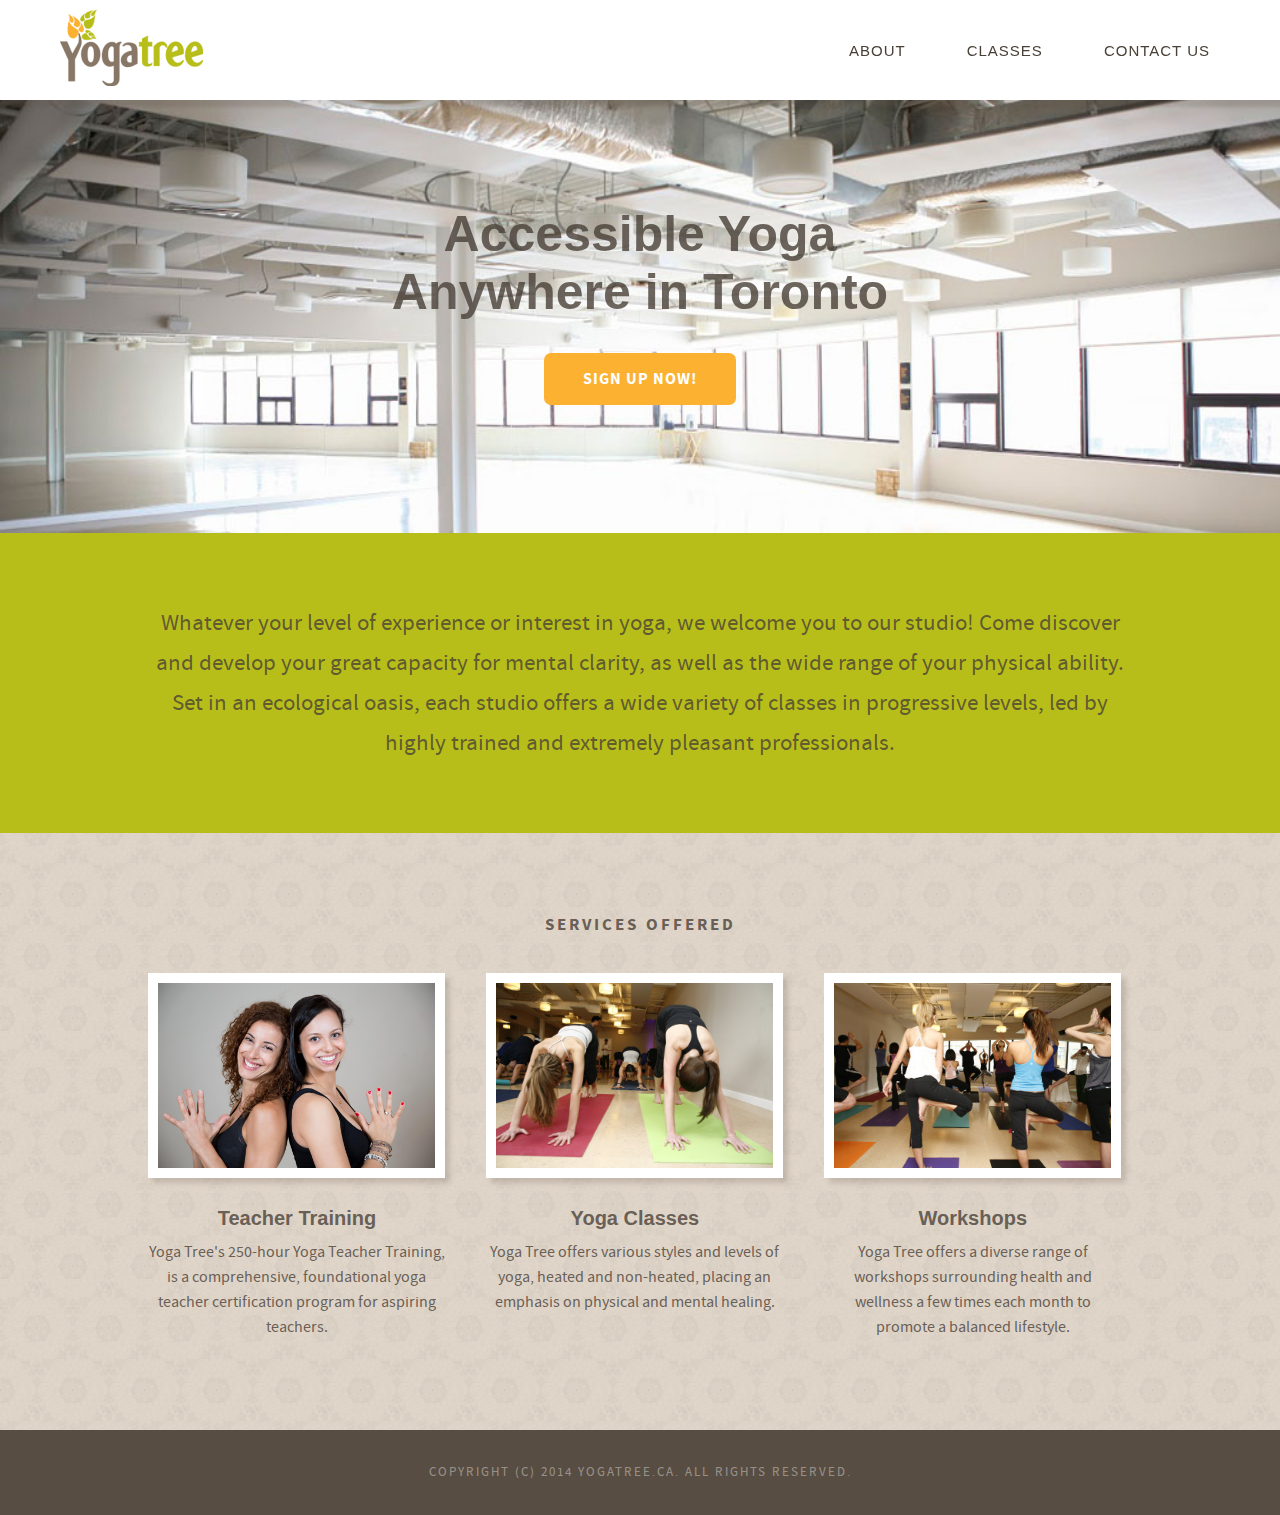
==== index.html @ dbc8718b "Initial Commit" ====
<!doctype html>
<html lang="en">
<head>
	<meta charset="UTF-8">
	<title>YogaTree</title>
	<link rel="stylesheet" type="text/css" href="stylesheet.css">
	<link rel="stylesheet" href="stylesheet.css" type="text/css" charset="utf-8" />
</head>
<body>
	<ul class="nav">
		<a href="index.html"><img src="images/logo.png" class="logo"></a>
		<li><a href="about.html">About</a></li>
		<li><a href="classes.html">Classes</a>
			<ul class="subnav">
				<li><a href="#">Levels</a></li>
				<li><a href="#">Styles</a></li>
				<li><a href="#">Fees</a></li>
				<li><a href="#">Schedule</a></li>
			</ul>
		</li>
		<li><a href="contact.html">Contact Us</a></li>
	</ul>
	<div class="header clearfix">
		<div class="callToAction">
			<h1>Accessible Yoga Anywhere in Toronto</h1>
			<a href="#" class="button orange">Sign Up Now!</a>
		</div>
	</div>
	<div class="content clearfix">
		<div class="intro clearfix">
			<p>
				Whatever your level of experience or interest in yoga, we welcome you to our studio! Come discover and develop your great capacity for mental clarity, as well as the wide range of your physical ability. Set in an ecological oasis, each studio offers a wide variety of classes in progressive levels, led by highly trained and extremely pleasant professionals.
			</p>
		</div>
		<div class="body indexBody clearfix">
			<h2>Services Offered</h2>
			<ul>
				<li>
					<img src="images/teacher_training.jpg">
					<h3>Teacher Training</h3>
					<p>Yoga Tree's 250-hour Yoga Teacher Training, is a comprehensive, foundational yoga teacher certification program for aspiring teachers.</p>
				</li>
				<li>
					<img src="images/class.jpg">
					<h3>Yoga Classes</h3>
					<p>Yoga Tree offers various styles and levels of yoga, heated and non-heated, placing an emphasis on physical and mental healing.</p>
				</li>
				<li>
					<img src="images/workshop.jpg">
					<h3>Workshops</h3>
					<p>Yoga Tree offers a diverse range of workshops surrounding health and wellness a few times each month to promote a balanced lifestyle.</p>
				</li>
			</ul>
		</div>
	</div>
	<div class="footer">
		<p>Copyright (c) 2014 yogatree.ca. All rights reserved.</p>
	</div>
</body>
</html>
---- stylesheet.css ----
/*Brown #887766*/
/*Green #b8be19*/
/*Orange #fcb131*/

/*#c9bcae*/
/*#eddccb*/
/*#554b40*/


/* Global Styles */

*, *:before, *:after {
  -moz-box-sizing: border-box; -webkit-box-sizing: border-box; box-sizing: border-box;
 }

/*! normalize.css v3.0.1 | MIT License | git.io/normalize */html{font-family:sans-serif;-ms-text-size-adjust:100%;-webkit-text-size-adjust:100%}body{margin:0}article,aside,details,figcaption,figure,footer,header,hgroup,main,nav,section,summary{display:block}audio,canvas,progress,video{display:inline-block;vertical-align:baseline}audio:not([controls]){display:none;height:0}[hidden],template{display:none}a{background:0 0}a:active,a:hover{outline:0}abbr[title]{border-bottom:1px dotted}b,strong{font-weight:700}dfn{font-style:italic}h1{font-size:2em;margin:.67em 0}mark{background:#ff0;color:#000}small{font-size:80%}sub,sup{font-size:75%;line-height:0;position:relative;vertical-align:baseline}sup{top:-.5em}sub{bottom:-.25em}img{border:0}svg:not(:root){overflow:hidden}figure{margin:1em 40px}hr{-moz-box-sizing:content-box;box-sizing:content-box;height:0}pre{overflow:auto}code,kbd,pre,samp{font-family:monospace,monospace;font-size:1em}button,input,optgroup,select,textarea{color:inherit;font:inherit;margin:0}button{overflow:visible}button,select{text-transform:none}button,html input[type=button],input[type=reset],input[type=submit]{-webkit-appearance:button;cursor:pointer}button[disabled],html input[disabled]{cursor:default}button::-moz-focus-inner,input::-moz-focus-inner{border:0;padding:0}input{line-height:normal}input[type=checkbox],input[type=radio]{box-sizing:border-box;padding:0}input[type=number]::-webkit-inner-spin-button,input[type=number]::-webkit-outer-spin-button{height:auto}input[type=search]{-webkit-appearance:textfield;-moz-box-sizing:content-box;-webkit-box-sizing:content-box;box-sizing:content-box}input[type=search]::-webkit-search-cancel-button,input[type=search]::-webkit-search-decoration{-webkit-appearance:none}fieldset{border:1px solid silver;margin:0 2px;padding:.35em .625em .75em}legend{border:0;padding:0}textarea{overflow:auto}optgroup{font-weight:700}table{border-collapse:collapse;border-spacing:0}td,th{padding:0}

.clearfix:after {
   content: " ";
   visibility: hidden;
   display: block;
   height: 0;
   clear: both;
}

@font-face {
    font-family: 'source_sans_pro';
    src: url('fonts/sourcesanspro-bold-webfont.eot');
    src: url('fonts/sourcesanspro-bold-webfont.eot?#iefix') format('embedded-opentype'),
         url('fonts/sourcesanspro-bold-webfont.woff') format('woff'),
         url('fonts/sourcesanspro-bold-webfont.ttf') format('truetype'),
         url('fonts/sourcesanspro-bold-webfont.svg#source_sans_probold') format('svg');
    font-weight: bold;
    font-style: bold;
}

@font-face {
    font-family: 'source_sans_pro';
    src: url('fonts/sourcesanspro-light-webfont.eot');
    src: url('fonts/sourcesanspro-light-webfont.eot?#iefix') format('embedded-opentype'),
         url('fonts/sourcesanspro-light-webfont.woff') format('woff'),
         url('fonts/sourcesanspro-light-webfont.ttf') format('truetype'),
         url('fonts/sourcesanspro-light-webfont.svg#source_sans_prolight') format('svg');
    font-weight: lighter;
    font-style: lighter;
}

@font-face {
    font-family: 'source_sans_pro';
    src: url('fonts/sourcesanspro-regular-webfont.eot');
    src: url('fonts/sourcesanspro-regular-webfont.eot?#iefix') format('embedded-opentype'),
         url('fonts/sourcesanspro-regular-webfont.woff') format('woff'),
         url('fonts/sourcesanspro-regular-webfont.ttf') format('truetype'),
         url('fonts/sourcesanspro-regular-webfont.svg#source_sans_proregular') format('svg');
    font-weight: normal;
    font-style: normal;
}

img {
	max-width: 100%;
}

body {
	margin: 0;
	padding: 0;
}

h1, h2, h3, p {
	text-align: center;
	margin: 0;
	color: rgba(73, 64, 55, 0.8);
	padding-left: 0;
}

h1 {
	/*padding: 17% 25%;*/
	font-size: 50px;
	top: 150px;
	text-align: center;
	width: 100%;
	color: rgba(73, 64, 55, 0.8);
}

h2 {
	font-family: 'source_sans_pro', Arial, sans-serif;
	font-weight: bold;
	text-transform: uppercase;
	font-size: 17px;
	letter-spacing: 3px;
	padding-bottom: 26px;
}

h3 {
	font-size: 20px;
	padding-bottom: 10px;
}

p {
	font-family: 'source_sans_pro', Arial, sans-serif;
	font-weight: lighter;
	margin: 0;
	line-height: 25px;
}

.button {
	display: block;
	border-radius: 7px;
	padding: 15px;
	border: none;
	font-family: 'source_sans_pro', Arial, sans-serif;
	font-weight: bold;
	text-transform: uppercase;
	letter-spacing: 1px;
	color: white;
	text-decoration: none;
	text-align: center;
}

.logo {
	position: absolute;
	left: 60px;
	right: 60px;
}



/* Navigation Styles */

.nav {
	height: 100px;
	padding: 0 40px;
	margin: 0;
	font-size: 0;
	text-align: right;
	box-shadow: 0 0 3px 7px rgba(88, 77, 66, 0.2);
	position: fixed;
	width: 100%;
	background: white;
	letter-spacing: 1px;
	display: relative;
}

.nav img {
	padding-top: 10px;
}

.nav li {
	display: inline-block;
}

.nav li a {
	text-decoration: none;
	text-transform: uppercase;
	text-align: center;
	display: inline-block;
	font-size: 15px;
	color: #494037;
	padding: 42px 30px;
}

.nav li a:hover {
	color: rgba(110, 96, 82, 0.6);
	/*font-weight: bold;*/
	/*text-decoration: underline;*/
	/*text-shadow: 1px 1px 0 grey; */
}

.nav li:hover ul {
	display: block;
}



/* Sub Navigation Styles */

.subnav {
	text-align: left;
	background: #fcb131;
	padding: 15px 25px;
	display: none;
	top: 100px;
/*
	top: 0;
	padding-top: 100px;
	z-index: 5;

*/
	position: absolute;
	list-style: none;
	box-shadow: 0 5px 10px 5px rgba(88, 77, 66, 0.2);
}

.subnav li {
	display: list-item;
}

.subnav li a {
	padding: 10px 20px;
	color: white;
	padding:0;
	margin: 5px;
	font-size: 14px;
}

.subnav li a:hover {
	color: rgba(255,255,255,0.6);
}



/* Content Styles */

/* Home Page */

.header {
	background-image: url("images/studio.jpg");
	background-size: cover;
	overflow: hidden;
}

.callToAction {
	margin: 16% 25% 10% 25%;
}

.callToAction h1 {
	margin-bottom: 5%;
}

.orange {
	background: #fcb131;
	width: 30%;
	margin: 0 auto;
}

.orange:hover {
	background: #ffc259;
}

.intro {
	background: #b8be19;
}

.intro p {
	text-align: center;
	padding: 70px 150px;
	font-size: 23px;
	line-height: 40px;
}

.body {
	background: #e7dccf;
	padding: 80px 10%;
	background: url("images/pineapplecut_@2X.png");
}

.indexBody h3 {
	padding: 10px;
}

.body ul {
	padding: 0;
	margin: 0;
}

.body ul li {
	float: left;
	width: 33%;
	list-style: none;
	padding: 1% 2%;
	/*background: orange;*/
}

.body img {
	border: 10px solid white;
	color: white;
	box-shadow: 5px 5px 5px 0px rgba(88, 77, 66, 0.2);
	margin-bottom: 15px;
}




/* About Page */

.aboutHeader {
	/*background: linear-gradient(rgba(88, 77, 66, 0.5), rgba(88, 77, 66, 0.5)), url("images/6.jpg");*/
	background-image: url("images/reception.jpg");
	background-size: cover;
	background-repeat: no-repeat;
}

.aboutBody {
	width: 100%;
	display: inline-block;
}

.aboutBody img {
	float: right;
	width: 35%;
	margin: 5px;
}

.aboutBody p {
	float: left;
	width: 58%;
	text-align: left;
	padding-bottom: 17px;
}

.aboutBody h3 {
	font-size: 30px;
	text-align: left;
	padding-bottom: 23px;
	display: inline-block;
}

.hide {
	visibility: hidden;
}



/* Contact page */

iframe {
	display: block;
	margin-top: 100px;
	width: 100%;
	float: left;
}

.contactHeader {
	background: none;
}

.contactBody h3 {
	padding-bottom: 20px;
}

.contactBody .hours li {
	padding: 5% 3%;
	display: inline-block;
	float: left;
	width: 29%;
	margin: 5% 2%;
	background: #b8be19;
}

span {
	font-weight: bold;
}

.input, textarea, .green {
	outline: none;
}

/*Not sure how to change the default placeholder font color*/
/*placeholder {
	color: rgba(73, 64, 55, 0.6);
}*/


.input {
	border-radius: 7px;
	background: rgba(255,255,255,0.5);
	border: none;
	padding: 15px;
	color: rgba(73, 64, 55, 0.6);
}

.input:focus {
	background: white;
}

.form {
/*	background: red;*/
	width: 62%;
	display: inline-block;
	float: left;
	margin: 5% 2%;
	clear: both;
}

.form input {
	float: left;
	width: 49%;
}

input.name {
	margin-right: 2%;
}

input.green {
	background: #b8be19;
	width: 20%;
	margin-left: 40%;
}

input.green:hover {
	background: rgba(184,190,25,0.7);
}

textarea {
	width: 100%;
	margin: 2% 0;
	resize: none;
}



/* Footer Styles */

.footer {
	font-size: 13px;
	letter-spacing: 2px;
	background: #584d42;
	padding: 30px;
}

.footer p {
	text-align: center;
	text-transform: uppercase;
	color: rgba(255,255,255,0.4);
	
}
---- stylesheet.css ----
/*Brown #887766*/
/*Green #b8be19*/
/*Orange #fcb131*/

/*#c9bcae*/
/*#eddccb*/
/*#554b40*/


/* Global Styles */

*, *:before, *:after {
  -moz-box-sizing: border-box; -webkit-box-sizing: border-box; box-sizing: border-box;
 }

/*! normalize.css v3.0.1 | MIT License | git.io/normalize */html{font-family:sans-serif;-ms-text-size-adjust:100%;-webkit-text-size-adjust:100%}body{margin:0}article,aside,details,figcaption,figure,footer,header,hgroup,main,nav,section,summary{display:block}audio,canvas,progress,video{display:inline-block;vertical-align:baseline}audio:not([controls]){display:none;height:0}[hidden],template{display:none}a{background:0 0}a:active,a:hover{outline:0}abbr[title]{border-bottom:1px dotted}b,strong{font-weight:700}dfn{font-style:italic}h1{font-size:2em;margin:.67em 0}mark{background:#ff0;color:#000}small{font-size:80%}sub,sup{font-size:75%;line-height:0;position:relative;vertical-align:baseline}sup{top:-.5em}sub{bottom:-.25em}img{border:0}svg:not(:root){overflow:hidden}figure{margin:1em 40px}hr{-moz-box-sizing:content-box;box-sizing:content-box;height:0}pre{overflow:auto}code,kbd,pre,samp{font-family:monospace,monospace;font-size:1em}button,input,optgroup,select,textarea{color:inherit;font:inherit;margin:0}button{overflow:visible}button,select{text-transform:none}button,html input[type=button],input[type=reset],input[type=submit]{-webkit-appearance:button;cursor:pointer}button[disabled],html input[disabled]{cursor:default}button::-moz-focus-inner,input::-moz-focus-inner{border:0;padding:0}input{line-height:normal}input[type=checkbox],input[type=radio]{box-sizing:border-box;padding:0}input[type=number]::-webkit-inner-spin-button,input[type=number]::-webkit-outer-spin-button{height:auto}input[type=search]{-webkit-appearance:textfield;-moz-box-sizing:content-box;-webkit-box-sizing:content-box;box-sizing:content-box}input[type=search]::-webkit-search-cancel-button,input[type=search]::-webkit-search-decoration{-webkit-appearance:none}fieldset{border:1px solid silver;margin:0 2px;padding:.35em .625em .75em}legend{border:0;padding:0}textarea{overflow:auto}optgroup{font-weight:700}table{border-collapse:collapse;border-spacing:0}td,th{padding:0}

.clearfix:after {
   content: " ";
   visibility: hidden;
   display: block;
   height: 0;
   clear: both;
}

@font-face {
    font-family: 'source_sans_pro';
    src: url('fonts/sourcesanspro-bold-webfont.eot');
    src: url('fonts/sourcesanspro-bold-webfont.eot?#iefix') format('embedded-opentype'),
         url('fonts/sourcesanspro-bold-webfont.woff') format('woff'),
         url('fonts/sourcesanspro-bold-webfont.ttf') format('truetype'),
         url('fonts/sourcesanspro-bold-webfont.svg#source_sans_probold') format('svg');
    font-weight: bold;
    font-style: bold;
}

@font-face {
    font-family: 'source_sans_pro';
    src: url('fonts/sourcesanspro-light-webfont.eot');
    src: url('fonts/sourcesanspro-light-webfont.eot?#iefix') format('embedded-opentype'),
         url('fonts/sourcesanspro-light-webfont.woff') format('woff'),
         url('fonts/sourcesanspro-light-webfont.ttf') format('truetype'),
         url('fonts/sourcesanspro-light-webfont.svg#source_sans_prolight') format('svg');
    font-weight: lighter;
    font-style: lighter;
}

@font-face {
    font-family: 'source_sans_pro';
    src: url('fonts/sourcesanspro-regular-webfont.eot');
    src: url('fonts/sourcesanspro-regular-webfont.eot?#iefix') format('embedded-opentype'),
         url('fonts/sourcesanspro-regular-webfont.woff') format('woff'),
         url('fonts/sourcesanspro-regular-webfont.ttf') format('truetype'),
         url('fonts/sourcesanspro-regular-webfont.svg#source_sans_proregular') format('svg');
    font-weight: normal;
    font-style: normal;
}

img {
	max-width: 100%;
}

body {
	margin: 0;
	padding: 0;
}

h1, h2, h3, p {
	text-align: center;
	margin: 0;
	color: rgba(73, 64, 55, 0.8);
	padding-left: 0;
}

h1 {
	/*padding: 17% 25%;*/
	font-size: 50px;
	top: 150px;
	text-align: center;
	width: 100%;
	color: rgba(73, 64, 55, 0.8);
}

h2 {
	font-family: 'source_sans_pro', Arial, sans-serif;
	font-weight: bold;
	text-transform: uppercase;
	font-size: 17px;
	letter-spacing: 3px;
	padding-bottom: 26px;
}

h3 {
	font-size: 20px;
	padding-bottom: 10px;
}

p {
	font-family: 'source_sans_pro', Arial, sans-serif;
	font-weight: lighter;
	margin: 0;
	line-height: 25px;
}

.button {
	display: block;
	border-radius: 7px;
	padding: 15px;
	border: none;
	font-family: 'source_sans_pro', Arial, sans-serif;
	font-weight: bold;
	text-transform: uppercase;
	letter-spacing: 1px;
	color: white;
	text-decoration: none;
	text-align: center;
}

.logo {
	position: absolute;
	left: 60px;
	right: 60px;
}



/* Navigation Styles */

.nav {
	height: 100px;
	padding: 0 40px;
	margin: 0;
	font-size: 0;
	text-align: right;
	box-shadow: 0 0 3px 7px rgba(88, 77, 66, 0.2);
	position: fixed;
	width: 100%;
	background: white;
	letter-spacing: 1px;
	display: relative;
}

.nav img {
	padding-top: 10px;
}

.nav li {
	display: inline-block;
}

.nav li a {
	text-decoration: none;
	text-transform: uppercase;
	text-align: center;
	display: inline-block;
	font-size: 15px;
	color: #494037;
	padding: 42px 30px;
}

.nav li a:hover {
	color: rgba(110, 96, 82, 0.6);
	/*font-weight: bold;*/
	/*text-decoration: underline;*/
	/*text-shadow: 1px 1px 0 grey; */
}

.nav li:hover ul {
	display: block;
}



/* Sub Navigation Styles */

.subnav {
	text-align: left;
	background: #fcb131;
	padding: 15px 25px;
	display: none;
	top: 100px;
/*
	top: 0;
	padding-top: 100px;
	z-index: 5;

*/
	position: absolute;
	list-style: none;
	box-shadow: 0 5px 10px 5px rgba(88, 77, 66, 0.2);
}

.subnav li {
	display: list-item;
}

.subnav li a {
	padding: 10px 20px;
	color: white;
	padding:0;
	margin: 5px;
	font-size: 14px;
}

.subnav li a:hover {
	color: rgba(255,255,255,0.6);
}



/* Content Styles */

/* Home Page */

.header {
	background-image: url("images/studio.jpg");
	background-size: cover;
	overflow: hidden;
}

.callToAction {
	margin: 16% 25% 10% 25%;
}

.callToAction h1 {
	margin-bottom: 5%;
}

.orange {
	background: #fcb131;
	width: 30%;
	margin: 0 auto;
}

.orange:hover {
	background: #ffc259;
}

.intro {
	background: #b8be19;
}

.intro p {
	text-align: center;
	padding: 70px 150px;
	font-size: 23px;
	line-height: 40px;
}

.body {
	background: #e7dccf;
	padding: 80px 10%;
	background: url("images/pineapplecut_@2X.png");
}

.indexBody h3 {
	padding: 10px;
}

.body ul {
	padding: 0;
	margin: 0;
}

.body ul li {
	float: left;
	width: 33%;
	list-style: none;
	padding: 1% 2%;
	/*background: orange;*/
}

.body img {
	border: 10px solid white;
	color: white;
	box-shadow: 5px 5px 5px 0px rgba(88, 77, 66, 0.2);
	margin-bottom: 15px;
}




/* About Page */

.aboutHeader {
	/*background: linear-gradient(rgba(88, 77, 66, 0.5), rgba(88, 77, 66, 0.5)), url("images/6.jpg");*/
	background-image: url("images/reception.jpg");
	background-size: cover;
	background-repeat: no-repeat;
}

.aboutBody {
	width: 100%;
	display: inline-block;
}

.aboutBody img {
	float: right;
	width: 35%;
	margin: 5px;
}

.aboutBody p {
	float: left;
	width: 58%;
	text-align: left;
	padding-bottom: 17px;
}

.aboutBody h3 {
	font-size: 30px;
	text-align: left;
	padding-bottom: 23px;
	display: inline-block;
}

.hide {
	visibility: hidden;
}



/* Contact page */

iframe {
	display: block;
	margin-top: 100px;
	width: 100%;
	float: left;
}

.contactHeader {
	background: none;
}

.contactBody h3 {
	padding-bottom: 20px;
}

.contactBody .hours li {
	padding: 5% 3%;
	display: inline-block;
	float: left;
	width: 29%;
	margin: 5% 2%;
	background: #b8be19;
}

span {
	font-weight: bold;
}

.input, textarea, .green {
	outline: none;
}

/*Not sure how to change the default placeholder font color*/
/*placeholder {
	color: rgba(73, 64, 55, 0.6);
}*/


.input {
	border-radius: 7px;
	background: rgba(255,255,255,0.5);
	border: none;
	padding: 15px;
	color: rgba(73, 64, 55, 0.6);
}

.input:focus {
	background: white;
}

.form {
/*	background: red;*/
	width: 62%;
	display: inline-block;
	float: left;
	margin: 5% 2%;
	clear: both;
}

.form input {
	float: left;
	width: 49%;
}

input.name {
	margin-right: 2%;
}

input.green {
	background: #b8be19;
	width: 20%;
	margin-left: 40%;
}

input.green:hover {
	background: rgba(184,190,25,0.7);
}

textarea {
	width: 100%;
	margin: 2% 0;
	resize: none;
}



/* Footer Styles */

.footer {
	font-size: 13px;
	letter-spacing: 2px;
	background: #584d42;
	padding: 30px;
}

.footer p {
	text-align: center;
	text-transform: uppercase;
	color: rgba(255,255,255,0.4);
	
}
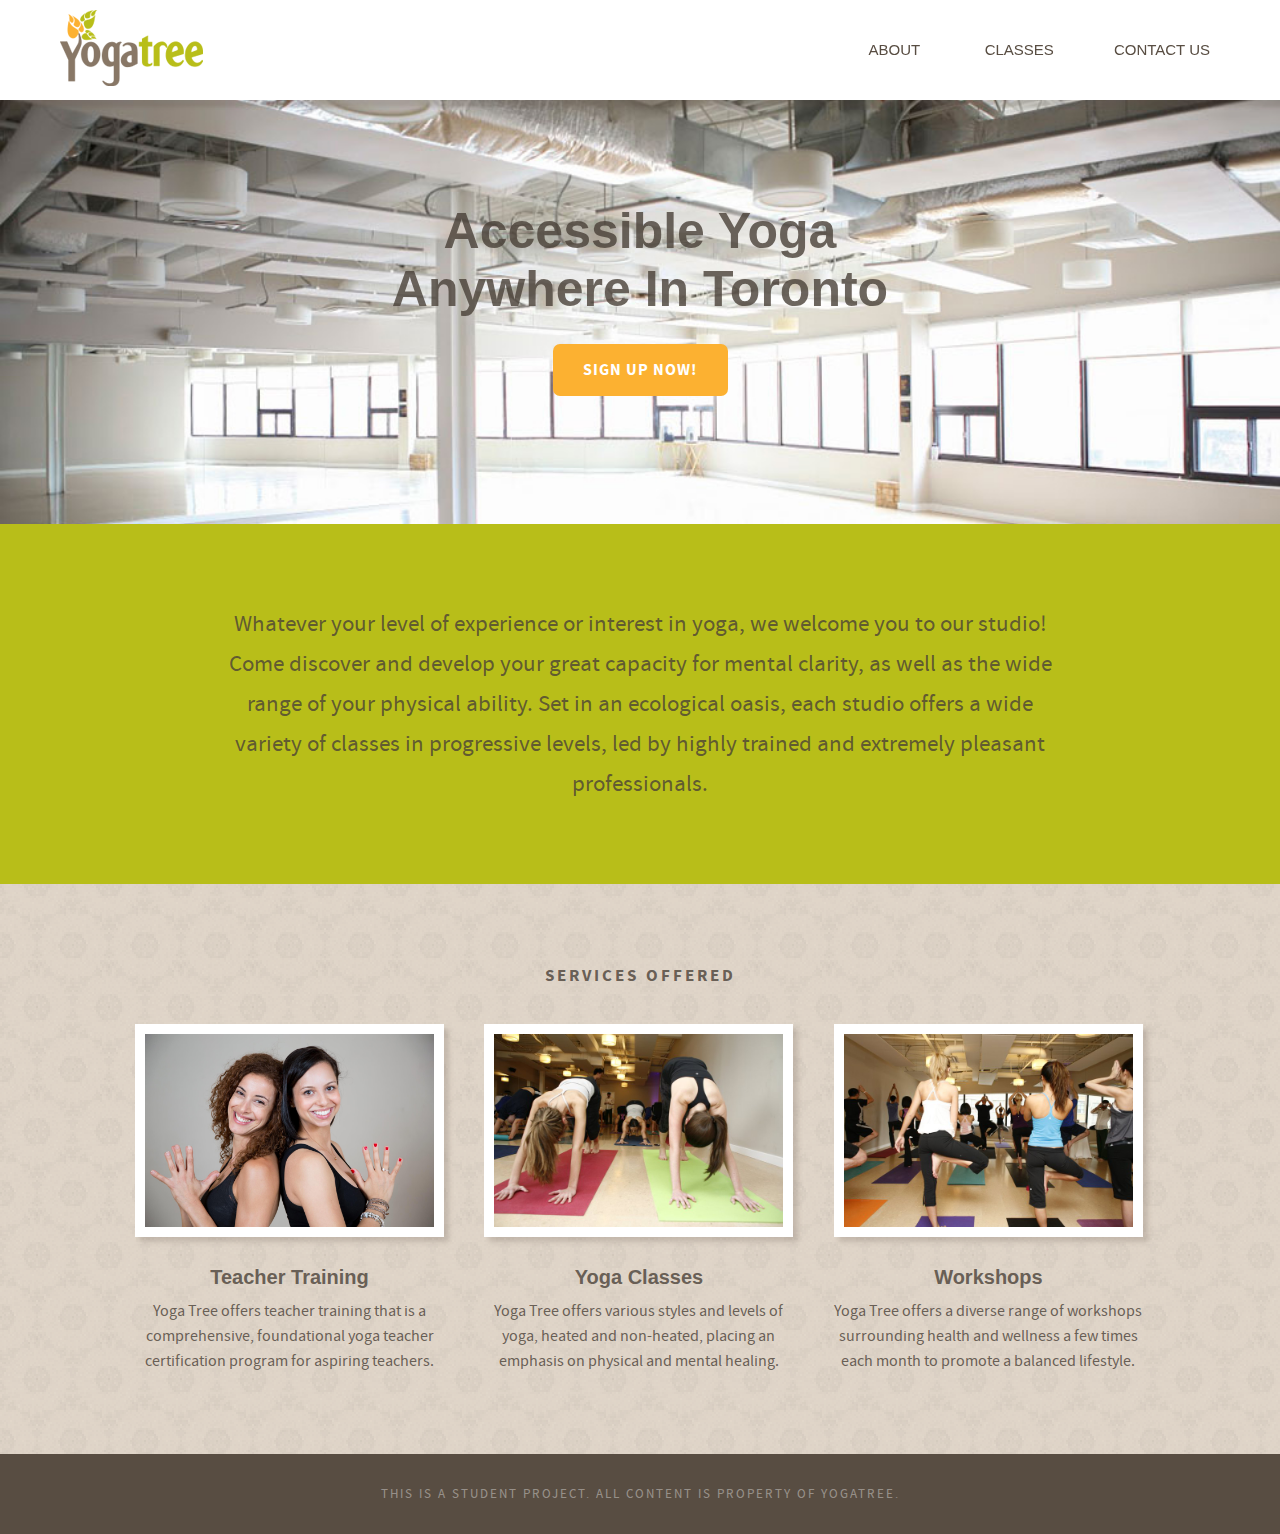
==== commit 9484fb48: "updated files" ====
--- a/index.html
+++ b/index.html
@@ -2,43 +2,62 @@
 <html lang="en">
 <head>
 	<meta charset="UTF-8">
+	<meta name="viewport" content="width=device-width, initial-scale=1">
 	<title>YogaTree</title>
 	<link rel="stylesheet" type="text/css" href="stylesheet.css">
 	<link rel="stylesheet" href="stylesheet.css" type="text/css" charset="utf-8" />
 </head>
 <body>
-	<ul class="nav">
-		<a href="index.html"><img src="images/logo.png" class="logo"></a>
-		<li><a href="about.html">About</a></li>
-		<li><a href="classes.html">Classes</a>
-			<ul class="subnav">
-				<li><a href="#">Levels</a></li>
-				<li><a href="#">Styles</a></li>
-				<li><a href="#">Fees</a></li>
-				<li><a href="#">Schedule</a></li>
-			</ul>
-		</li>
-		<li><a href="contact.html">Contact Us</a></li>
-	</ul>
+<!-- NAV -------------------------------------------->
+	<div class="navMobile">
+		<h1><a href="index.html"><img class="logo" src="images/logo.png"></a></h1>
+
+		<span class="hamburger">☰</span>
+		<ul class="navList">
+			<li><a href="about.html">About</a></li>
+			<li><a href="#">Classes</a>
+			<li><a href="contact.html">Contact Us</a></li>
+		</ul>
+	</div>
+
+	<div class="nav">
+		<h1><a href="index.html"><img src="images/logo.png" class="logo"></a></h1>
+		<ul>
+			<li><a href="about.html">About</a></li>
+			<li id="dropDown"><a href="#">Classes</a>
+				<ul class="subnav">
+					<li><a href="#">Levels</a></li>
+					<li><a href="#">Styles</a></li>
+					<li><a href="#">Fees</a></li>
+					<li><a href="#">Schedule</a></li>
+				</ul>
+			<li><a href="contact.html">Contact Us</a></li>
+		</ul>
+	</div>
+<!-- HEADER -------------------------------------------->
 	<div class="header clearfix">
 		<div class="callToAction">
-			<h1>Accessible Yoga Anywhere in Toronto</h1>
+			<h2>Accessible Yoga Anywhere in Toronto</h2>
 			<a href="#" class="button orange">Sign Up Now!</a>
 		</div>
 	</div>
-	<div class="content clearfix">
-		<div class="intro clearfix">
+<!-- INTRO -------------------------------------------->
+	<div class="intro clearfix">
+		<div class="content clearfix">
 			<p>
 				Whatever your level of experience or interest in yoga, we welcome you to our studio! Come discover and develop your great capacity for mental clarity, as well as the wide range of your physical ability. Set in an ecological oasis, each studio offers a wide variety of classes in progressive levels, led by highly trained and extremely pleasant professionals.
 			</p>
 		</div>
-		<div class="body indexBody clearfix">
+	</div>
+<!-- BODY -------------------------------------------->
+	<div class="body clearfix">
+		<div class="content clearfix">
 			<h2>Services Offered</h2>
 			<ul>
 				<li>
 					<img src="images/teacher_training.jpg">
 					<h3>Teacher Training</h3>
-					<p>Yoga Tree's 250-hour Yoga Teacher Training, is a comprehensive, foundational yoga teacher certification program for aspiring teachers.</p>
+					<p>Yoga Tree offers teacher training that is a comprehensive, foundational yoga teacher certification program for aspiring teachers.</p>
 				</li>
 				<li>
 					<img src="images/class.jpg">
@@ -53,8 +72,23 @@
 			</ul>
 		</div>
 	</div>
+<!-- FOOTER -------------------------------------------->
 	<div class="footer">
-		<p>Copyright (c) 2014 yogatree.ca. All rights reserved.</p>
+		<p>This is a student project. All content is property of YogaTree.</p>
 	</div>
+	<script src="http://code.jquery.com/jquery-1.11.0.min.js"></script>
+	<script>
+		$(function(){
+			$(".nav").find("li#dropDown").hover(function(){
+				$(".subnav").slideDown(300);
+			});
+			$(".nav").find("li#dropDown").mouseleave(function(){
+				$(".subnav").slideUp(300);
+			});
+			$(".hamburger").on("click", function(){
+				$(".navList").slideToggle(300);
+			});
+		});
+	</script>
 </body>
 </html>--- a/stylesheet.css
+++ b/stylesheet.css
@@ -1,426 +1,719 @@
-/*Brown #887766*/
-/*Green #b8be19*/
-/*Orange #fcb131*/
-
-/*#c9bcae*/
-/*#eddccb*/
-/*#554b40*/
-
-
 /* Global Styles */
-
 *, *:before, *:after {
-  -moz-box-sizing: border-box; -webkit-box-sizing: border-box; box-sizing: border-box;
- }
-
-/*! normalize.css v3.0.1 | MIT License | git.io/normalize */html{font-family:sans-serif;-ms-text-size-adjust:100%;-webkit-text-size-adjust:100%}body{margin:0}article,aside,details,figcaption,figure,footer,header,hgroup,main,nav,section,summary{display:block}audio,canvas,progress,video{display:inline-block;vertical-align:baseline}audio:not([controls]){display:none;height:0}[hidden],template{display:none}a{background:0 0}a:active,a:hover{outline:0}abbr[title]{border-bottom:1px dotted}b,strong{font-weight:700}dfn{font-style:italic}h1{font-size:2em;margin:.67em 0}mark{background:#ff0;color:#000}small{font-size:80%}sub,sup{font-size:75%;line-height:0;position:relative;vertical-align:baseline}sup{top:-.5em}sub{bottom:-.25em}img{border:0}svg:not(:root){overflow:hidden}figure{margin:1em 40px}hr{-moz-box-sizing:content-box;box-sizing:content-box;height:0}pre{overflow:auto}code,kbd,pre,samp{font-family:monospace,monospace;font-size:1em}button,input,optgroup,select,textarea{color:inherit;font:inherit;margin:0}button{overflow:visible}button,select{text-transform:none}button,html input[type=button],input[type=reset],input[type=submit]{-webkit-appearance:button;cursor:pointer}button[disabled],html input[disabled]{cursor:default}button::-moz-focus-inner,input::-moz-focus-inner{border:0;padding:0}input{line-height:normal}input[type=checkbox],input[type=radio]{box-sizing:border-box;padding:0}input[type=number]::-webkit-inner-spin-button,input[type=number]::-webkit-outer-spin-button{height:auto}input[type=search]{-webkit-appearance:textfield;-moz-box-sizing:content-box;-webkit-box-sizing:content-box;box-sizing:content-box}input[type=search]::-webkit-search-cancel-button,input[type=search]::-webkit-search-decoration{-webkit-appearance:none}fieldset{border:1px solid silver;margin:0 2px;padding:.35em .625em .75em}legend{border:0;padding:0}textarea{overflow:auto}optgroup{font-weight:700}table{border-collapse:collapse;border-spacing:0}td,th{padding:0}
+  -moz-box-sizing: border-box;
+  -webkit-box-sizing: border-box;
+  box-sizing: border-box;
+}
+
+/*! normalize.css v3.0.1 | MIT License | git.io/normalize */
+html {
+  font-family: sans-serif;
+  -ms-text-size-adjust: 100%;
+  -webkit-text-size-adjust: 100%;
+}
+
+body {
+  margin: 0;
+}
+
+article, aside, details, figcaption, figure, footer, header, hgroup, main, nav, section, summary {
+  display: block;
+}
+
+audio, canvas, progress, video {
+  display: inline-block;
+  vertical-align: baseline;
+}
+
+audio:not([controls]) {
+  display: none;
+  height: 0;
+}
+
+[hidden], template {
+  display: none;
+}
+
+a {
+  background: 0 0;
+}
+
+a:active, a:hover {
+  outline: 0;
+}
+
+abbr[title] {
+  border-bottom: 1px dotted;
+}
+
+b, strong {
+  font-weight: 700;
+}
+
+dfn {
+  font-style: italic;
+}
+
+h1 {
+  font-size: 2em;
+  margin: .67em 0;
+}
+
+mark {
+  background: #ff0;
+  color: #000;
+}
+
+small {
+  font-size: 80%;
+}
+
+sub, sup {
+  font-size: 75%;
+  line-height: 0;
+  position: relative;
+  vertical-align: baseline;
+}
+
+sup {
+  top: -.5em;
+}
+
+sub {
+  bottom: -.25em;
+}
+
+img {
+  border: 0;
+}
+
+svg:not(:root) {
+  overflow: hidden;
+}
+
+figure {
+  margin: 1em 40px;
+}
+
+hr {
+  -moz-box-sizing: content-box;
+  box-sizing: content-box;
+  height: 0;
+}
+
+pre {
+  overflow: auto;
+}
+
+code, kbd, pre, samp {
+  font-family: monospace,monospace;
+  font-size: 1em;
+}
+
+button, input, optgroup, select, textarea {
+  color: inherit;
+  font: inherit;
+  margin: 0;
+}
+
+button {
+  overflow: visible;
+}
+
+button, select {
+  text-transform: none;
+}
+
+button, html input[type=button], input[type=reset], input[type=submit] {
+  -webkit-appearance: button;
+  cursor: pointer;
+}
+
+button[disabled], html input[disabled] {
+  cursor: default;
+}
+
+button::-moz-focus-inner, input::-moz-focus-inner {
+  border: 0;
+  padding: 0;
+}
+
+input {
+  line-height: normal;
+}
+
+input[type=checkbox], input[type=radio] {
+  box-sizing: border-box;
+  padding: 0;
+}
+
+input[type=number]::-webkit-inner-spin-button, input[type=number]::-webkit-outer-spin-button {
+  height: auto;
+}
+
+input[type=search] {
+  -webkit-appearance: textfield;
+  -moz-box-sizing: content-box;
+  -webkit-box-sizing: content-box;
+  box-sizing: content-box;
+}
+
+input[type=search]::-webkit-search-cancel-button, input[type=search]::-webkit-search-decoration {
+  -webkit-appearance: none;
+}
+
+fieldset {
+  border: 1px solid silver;
+  margin: 0 2px;
+  padding: .35em .625em .75em;
+}
+
+legend {
+  border: 0;
+  padding: 0;
+}
+
+textarea {
+  overflow: auto;
+}
+
+optgroup {
+  font-weight: 700;
+}
+
+table {
+  border-collapse: collapse;
+  border-spacing: 0;
+}
+
+td, th {
+  padding: 0;
+}
 
 .clearfix:after {
-   content: " ";
-   visibility: hidden;
-   display: block;
-   height: 0;
-   clear: both;
+  content: " ";
+  visibility: hidden;
+  display: block;
+  height: 0;
+  clear: both;
 }
 
 @font-face {
-    font-family: 'source_sans_pro';
-    src: url('fonts/sourcesanspro-bold-webfont.eot');
-    src: url('fonts/sourcesanspro-bold-webfont.eot?#iefix') format('embedded-opentype'),
-         url('fonts/sourcesanspro-bold-webfont.woff') format('woff'),
-         url('fonts/sourcesanspro-bold-webfont.ttf') format('truetype'),
-         url('fonts/sourcesanspro-bold-webfont.svg#source_sans_probold') format('svg');
-    font-weight: bold;
-    font-style: bold;
+  font-family: 'source_sans_pro';
+  src: url("fonts/sourcesanspro-bold-webfont.eot");
+  src: url("fonts/sourcesanspro-bold-webfont.eot?#iefix") format("embedded-opentype"), url("fonts/sourcesanspro-bold-webfont.woff") format("woff"), url("fonts/sourcesanspro-bold-webfont.ttf") format("truetype"), url("fonts/sourcesanspro-bold-webfont.svg#source_sans_probold") format("svg");
+  font-weight: bold;
+  font-style: bold;
 }
 
 @font-face {
-    font-family: 'source_sans_pro';
-    src: url('fonts/sourcesanspro-light-webfont.eot');
-    src: url('fonts/sourcesanspro-light-webfont.eot?#iefix') format('embedded-opentype'),
-         url('fonts/sourcesanspro-light-webfont.woff') format('woff'),
-         url('fonts/sourcesanspro-light-webfont.ttf') format('truetype'),
-         url('fonts/sourcesanspro-light-webfont.svg#source_sans_prolight') format('svg');
-    font-weight: lighter;
-    font-style: lighter;
+  font-family: 'source_sans_pro';
+  src: url("fonts/sourcesanspro-light-webfont.eot");
+  src: url("fonts/sourcesanspro-light-webfont.eot?#iefix") format("embedded-opentype"), url("fonts/sourcesanspro-light-webfont.woff") format("woff"), url("fonts/sourcesanspro-light-webfont.ttf") format("truetype"), url("fonts/sourcesanspro-light-webfont.svg#source_sans_prolight") format("svg");
+  font-weight: lighter;
+  font-style: lighter;
 }
 
 @font-face {
-    font-family: 'source_sans_pro';
-    src: url('fonts/sourcesanspro-regular-webfont.eot');
-    src: url('fonts/sourcesanspro-regular-webfont.eot?#iefix') format('embedded-opentype'),
-         url('fonts/sourcesanspro-regular-webfont.woff') format('woff'),
-         url('fonts/sourcesanspro-regular-webfont.ttf') format('truetype'),
-         url('fonts/sourcesanspro-regular-webfont.svg#source_sans_proregular') format('svg');
-    font-weight: normal;
-    font-style: normal;
+  font-family: 'source_sans_pro';
+  src: url("fonts/sourcesanspro-regular-webfont.eot");
+  src: url("fonts/sourcesanspro-regular-webfont.eot?#iefix") format("embedded-opentype"), url("fonts/sourcesanspro-regular-webfont.woff") format("woff"), url("fonts/sourcesanspro-regular-webfont.ttf") format("truetype"), url("fonts/sourcesanspro-regular-webfont.svg#source_sans_proregular") format("svg");
+  font-weight: normal;
+  font-style: normal;
 }
 
 img {
-	max-width: 100%;
+  max-width: 100%;
 }
 
 body {
-	margin: 0;
-	padding: 0;
-}
-
-h1, h2, h3, p {
-	text-align: center;
-	margin: 0;
-	color: rgba(73, 64, 55, 0.8);
-	padding-left: 0;
-}
-
-h1 {
-	/*padding: 17% 25%;*/
-	font-size: 50px;
-	top: 150px;
-	text-align: center;
-	width: 100%;
-	color: rgba(73, 64, 55, 0.8);
+  margin: 0;
+  padding: 0;
+}
+
+h1, h3 {
+  font-family: Arial, sans-serif;
+  text-align: center;
+  margin: 0;
+  color: rgba(73, 64, 55, 0.8);
+  padding-left: 0;
 }
 
 h2 {
-	font-family: 'source_sans_pro', Arial, sans-serif;
-	font-weight: bold;
-	text-transform: uppercase;
-	font-size: 17px;
-	letter-spacing: 3px;
-	padding-bottom: 26px;
+  font-family: 'source_sans_pro', Arial, sans-serif;
+  font-weight: bold;
+  text-transform: uppercase;
+  font-size: 17px;
+  letter-spacing: 3px;
+  padding-bottom: 26px;
+  text-align: center;
+  margin: 0;
+  color: rgba(73, 64, 55, 0.8);
 }
 
 h3 {
-	font-size: 20px;
-	padding-bottom: 10px;
+  font-size: 20px;
+  padding-bottom: 10px;
+  padding-top: 10px;
 }
 
 p {
-	font-family: 'source_sans_pro', Arial, sans-serif;
-	font-weight: lighter;
-	margin: 0;
-	line-height: 25px;
+  font-family: 'source_sans_pro', Arial, sans-serif;
+  font-weight: lighter;
+  margin: 0;
+  line-height: 25px;
+  text-align: center;
+  color: rgba(73, 64, 55, 0.8);
 }
 
 .button {
-	display: block;
-	border-radius: 7px;
-	padding: 15px;
-	border: none;
-	font-family: 'source_sans_pro', Arial, sans-serif;
-	font-weight: bold;
-	text-transform: uppercase;
-	letter-spacing: 1px;
-	color: white;
-	text-decoration: none;
-	text-align: center;
+  display: block;
+  border-radius: 7px;
+  padding: 15px;
+  border: none;
+  font-family: 'source_sans_pro', Arial, sans-serif;
+  font-weight: bold;
+  text-transform: uppercase;
+  letter-spacing: 1px;
+  color: white;
+  text-decoration: none;
+  text-align: center;
 }
 
 .logo {
-	position: absolute;
-	left: 60px;
-	right: 60px;
-}
-
-
+  position: absolute;
+  left: 60px;
+  right: 60px;
+}
+
+.content {
+  max-width: 1150px;
+  margin: 0 auto;
+  padding: 80px 70px;
+}
 
 /* Navigation Styles */
-
 .nav {
-	height: 100px;
-	padding: 0 40px;
-	margin: 0;
-	font-size: 0;
-	text-align: right;
-	box-shadow: 0 0 3px 7px rgba(88, 77, 66, 0.2);
-	position: fixed;
-	width: 100%;
-	background: white;
-	letter-spacing: 1px;
-	display: relative;
-}
-
+  padding: 0;
+  margin: 0;
+  text-align: right;
+  background: white;
+  display: inline-block;
+  position: fixed;
+  box-shadow: 0 0 3px 7px rgba(88, 77, 66, 0.2);
+  width: 100%;
+  top: 0;
+}
 .nav img {
-	padding-top: 10px;
-}
-
+  padding-top: 10px;
+}
+.nav ul {
+  padding-right: 40px;
+  margin: 0;
+}
 .nav li {
-	display: inline-block;
-}
-
+  display: inline-block;
+}
 .nav li a {
-	text-decoration: none;
-	text-transform: uppercase;
-	text-align: center;
-	display: inline-block;
-	font-size: 15px;
-	color: #494037;
-	padding: 42px 30px;
-}
-
+  text-decoration: none;
+  text-transform: uppercase;
+  text-align: center;
+  display: inline-block;
+  font-size: 15px;
+  color: #584d42;
+  padding: 41px 30px 42px 30px;
+}
 .nav li a:hover {
-	color: rgba(110, 96, 82, 0.6);
-	/*font-weight: bold;*/
-	/*text-decoration: underline;*/
-	/*text-shadow: 1px 1px 0 grey; */
-}
-
-.nav li:hover ul {
-	display: block;
-}
-
-
+  color: rgba(110, 96, 82, 0.6);
+}
+
+.navMobile {
+  display: none;
+  z-index: 1000;
+}
 
 /* Sub Navigation Styles */
-
 .subnav {
-	text-align: left;
-	background: #fcb131;
-	padding: 15px 25px;
-	display: none;
-	top: 100px;
-/*
-	top: 0;
-	padding-top: 100px;
-	z-index: 5;
-
-*/
-	position: absolute;
-	list-style: none;
-	box-shadow: 0 5px 10px 5px rgba(88, 77, 66, 0.2);
-}
-
+  text-align: left;
+  background: #fcb131;
+  padding: 15px 25px;
+  display: none;
+  top: 100px;
+  position: absolute;
+  list-style: none;
+  box-shadow: 0 5px 10px 5px rgba(88, 77, 66, 0.2);
+}
 .subnav li {
-	display: list-item;
-}
-
+  display: list-item;
+}
 .subnav li a {
-	padding: 10px 20px;
-	color: white;
-	padding:0;
-	margin: 5px;
-	font-size: 14px;
-}
-
+  padding: 10px 20px;
+  color: white;
+  padding: 0;
+  margin: 5px;
+  font-size: 14px;
+}
 .subnav li a:hover {
-	color: rgba(255,255,255,0.6);
-}
-
-
+  color: rgba(255, 255, 255, 0.6);
+}
 
 /* Content Styles */
-
 /* Home Page */
-
 .header {
-	background-image: url("images/studio.jpg");
-	background-size: cover;
-	overflow: hidden;
+  background-image: url("images/studio.jpg");
+  background-position: 0 30%;
+  background-size: cover;
+  overflow: hidden;
+  margin-top: 100px;
+  background-repeat: no-repeat;
+}
+.header h2 {
+  font-family: Arial, sans-serif;
+  font-size: 50px;
+  text-transform: capitalize;
+  letter-spacing: 0;
 }
 
 .callToAction {
-	margin: 16% 25% 10% 25%;
-}
-
-.callToAction h1 {
-	margin-bottom: 5%;
+  margin: 8% 25% 10% 25%;
 }
 
 .orange {
-	background: #fcb131;
-	width: 30%;
-	margin: 0 auto;
-}
-
+  background: #fcb131;
+  width: 175px;
+  margin: 0 auto;
+}
 .orange:hover {
-	background: #ffc259;
+  background: #ffc259;
 }
 
 .intro {
-	background: #b8be19;
-}
-
+  background: #b8be19;
+}
 .intro p {
-	text-align: center;
-	padding: 70px 150px;
-	font-size: 23px;
-	line-height: 40px;
+  padding: 0 8%;
+  font-size: 23px;
+  line-height: 40px;
 }
 
 .body {
-	background: #e7dccf;
-	padding: 80px 10%;
-	background: url("images/pineapplecut_@2X.png");
-}
-
-.indexBody h3 {
-	padding: 10px;
-}
-
+  background: url("images/pineapplecut_@2X.png");
+}
 .body ul {
-	padding: 0;
-	margin: 0;
-}
-
+  padding: 0;
+  margin: 0;
+}
 .body ul li {
-	float: left;
-	width: 33%;
-	list-style: none;
-	padding: 1% 2%;
-	/*background: orange;*/
-}
-
+  float: left;
+  width: 30.6%;
+  list-style: none;
+  margin-top: 1%;
+  margin-right: 4%;
+}
+.body ul li:last-child {
+  margin-right: 0;
+}
 .body img {
-	border: 10px solid white;
-	color: white;
-	box-shadow: 5px 5px 5px 0px rgba(88, 77, 66, 0.2);
-	margin-bottom: 15px;
-}
-
-
-
+  border: 10px solid white;
+  color: white;
+  box-shadow: 5px 5px 5px 0px rgba(88, 77, 66, 0.2);
+  margin-bottom: 15px;
+}
 
 /* About Page */
-
 .aboutHeader {
-	/*background: linear-gradient(rgba(88, 77, 66, 0.5), rgba(88, 77, 66, 0.5)), url("images/6.jpg");*/
-	background-image: url("images/reception.jpg");
-	background-size: cover;
-	background-repeat: no-repeat;
-}
-
-.aboutBody {
-	width: 100%;
-	display: inline-block;
+  background-image: url("images/reception.jpg");
+  background-size: cover;
+  background-repeat: no-repeat;
 }
 
 .aboutBody img {
-	float: right;
-	width: 35%;
-	margin: 5px;
-}
-
+  float: right;
+  width: 35%;
+  margin-left: 7%;
+}
 .aboutBody p {
-	float: left;
-	width: 58%;
-	text-align: left;
-	padding-bottom: 17px;
-}
-
+  float: left;
+  width: 58%;
+  text-align: left;
+  padding-bottom: 17px;
+}
 .aboutBody h3 {
-	font-size: 30px;
-	text-align: left;
-	padding-bottom: 23px;
-	display: inline-block;
+  font-size: 30px;
+  padding-bottom: 23px;
+  display: inline-block;
 }
 
 .hide {
-	visibility: hidden;
-}
-
-
+  visibility: hidden;
+}
 
 /* Contact page */
-
 iframe {
-	display: block;
-	margin-top: 100px;
-	width: 100%;
-	float: left;
+  display: block;
+  margin-top: 100px;
+  width: 100%;
+  float: left;
+  height: 450px;
 }
 
 .contactHeader {
-	background: none;
-}
-
-.contactBody h3 {
-	padding-bottom: 20px;
+  background: none;
+  margin-top: 0;
+  height: 500px;
 }
 
 .contactBody .hours li {
-	padding: 5% 3%;
-	display: inline-block;
-	float: left;
-	width: 29%;
-	margin: 5% 2%;
-	background: #b8be19;
-}
-
-span {
-	font-weight: bold;
+  padding: 4% 3% 6% 3%;
+  display: inline-block;
+  float: left;
+  width: 30%;
+  margin: 8% 0;
+  background: #b8be19;
 }
 
 .input, textarea, .green {
-	outline: none;
-}
-
-/*Not sure how to change the default placeholder font color*/
-/*placeholder {
-	color: rgba(73, 64, 55, 0.6);
-}*/
-
+  outline: none;
+}
 
 .input {
-	border-radius: 7px;
-	background: rgba(255,255,255,0.5);
-	border: none;
-	padding: 15px;
-	color: rgba(73, 64, 55, 0.6);
-}
-
+  border-radius: 7px;
+  background: rgba(255, 255, 255, 0.4);
+  border: none;
+  padding: 15px;
+  color: rgba(73, 64, 55, 0.8);
+}
 .input:focus {
-	background: white;
+  background: white;
 }
 
 .form {
-/*	background: red;*/
-	width: 62%;
-	display: inline-block;
-	float: left;
-	margin: 5% 2%;
-	clear: both;
-}
-
-.form input {
-	float: left;
-	width: 49%;
-}
-
+  width: 65.5%;
+  display: inline-block;
+  float: left;
+  margin: 5% 0;
+  clear: both;
+  margin-right: 4%;
+}
+.form h3 {
+  font-size: 30px;
+  padding-bottom: 20px;
+}
+
+input {
+  float: left;
+  width: 49%;
+}
 input.name {
-	margin-right: 2%;
-}
-
+  margin-right: 2%;
+}
 input.green {
-	background: #b8be19;
-	width: 20%;
-	margin-left: 40%;
-}
-
+  background: #b8be19;
+  width: 20%;
+  margin-left: 40%;
+}
 input.green:hover {
-	background: rgba(184,190,25,0.7);
+  background: rgba(184, 190, 25, 0.7);
 }
 
 textarea {
-	width: 100%;
-	margin: 2% 0;
-	resize: none;
-}
-
-
+  width: 100%;
+  margin: 2% 0;
+  resize: none;
+}
 
 /* Footer Styles */
-
 .footer {
-	font-size: 13px;
-	letter-spacing: 2px;
-	background: #584d42;
-	padding: 30px;
-}
-
+  background: #584d42;
+  padding: 30px;
+}
 .footer p {
-	text-align: center;
-	text-transform: uppercase;
-	color: rgba(255,255,255,0.4);
-	
-}
-
+  font-size: 13px;
+  line-height: 20px;
+  letter-spacing: 2px;
+  text-align: center;
+  text-transform: uppercase;
+  color: rgba(255, 255, 255, 0.4);
+}
+
+/* Media Queries */
+@media (max-width: 940px) {
+  .content {
+    padding-top: 70px;
+  }
+
+  .intro p {
+    padding: 0;
+    font-size: 21px;
+    line-height: 35px;
+  }
+}
+@media (max-width: 768px) {
+  .contactBody .hours li {
+    float: none;
+    display: block;
+    width: 100%;
+    clear: both;
+    margin: 0;
+  }
+
+  .form {
+    width: 100%;
+  }
+
+  .aboutBody p {
+    width: 100%;
+    float: none;
+  }
+  .aboutBody img {
+    width: 40%;
+  }
+}
+@media (max-width: 480px) {
+  .content {
+    padding: 50px 40px 60px 40px;
+  }
+
+  .header h2 {
+    font-size: 30px;
+    line-height: 33px;
+  }
+
+  h3 {
+    text-align: center;
+  }
+
+  .aboutBody h3 {
+    text-align: center;
+    font-size: 25px;
+    display: block;
+  }
+
+  /* Navigation */
+  .logo {
+    left: 30px;
+    width: 95px;
+    margin-top: 10px;
+  }
+
+  .navMobile {
+    height: 70px;
+    background: white;
+    display: inline-block;
+    position: fixed;
+    padding: 0;
+    margin: 0;
+    width: 100%;
+    box-shadow: 0 0 3px 7px rgba(88, 77, 66, 0.2);
+    top: 0;
+  }
+  .navMobile li {
+    padding: 20px;
+    border-bottom: 2px solid rgba(73, 64, 55, 0.8);
+  }
+  .navMobile li a {
+    color: white;
+    text-decoration: none;
+  }
+  .navMobile li:last-child {
+    border-bottom: none;
+  }
+
+  .header {
+    margin-top: 70px;
+    background-position: 20% 100%;
+    background-size: cover;
+  }
+
+  .hamburger {
+    position: absolute;
+    top: 15px;
+    right: 20px;
+    color: #fcb131;
+    font-size: 25px;
+  }
+
+  .navList {
+    margin: 0;
+    position: absolute;
+    top: 70px;
+    padding: 0;
+    width: 100%;
+    text-align: center;
+    background: #584d42;
+    display: none;
+  }
+
+  .nav {
+    display: none;
+  }
+
+  /* Header */
+  .callToAction {
+    margin: 12% 15% 16% 15%;
+  }
+
+  .button {
+    padding: 12px;
+  }
+
+  .intro p {
+    margin: 0;
+    font-size: 20px;
+    line-height: 25px;
+  }
+
+  .body ul li {
+    float: none;
+    width: 100%;
+    margin-bottom: 40px;
+  }
+  .body ul li:last-child {
+    margin-bottom: 0;
+  }
+
+  /* About Page */
+  .aboutBody img {
+    width: 100%;
+  }
+
+  .aboutBody p:last-child {
+    padding-bottom: 0;
+  }
+
+  /* Contact Page */
+  .contactHeader {
+    height: 282px;
+  }
+
+  iframe {
+    margin-top: 0;
+  }
+
+  input {
+    width: 100%;
+    margin-bottom: 7px;
+  }
+  input.green {
+    width: 100%;
+    margin-left: 0;
+    margin-bottom: 30px;
+  }
+
+  .form h3 {
+    font-size: 25px;
+  }
+
+  .form {
+    margin: 15% 0;
+  }
+
+  textarea {
+    margin-top: 0;
+    margin-bottom: 10px;
+  }
+
+  .contactBody .hours li {
+    padding: 10% 3% 15% 3%;
+  }
+}
--- a/stylesheet.css
+++ b/stylesheet.css
@@ -1,426 +1,719 @@
-/*Brown #887766*/
-/*Green #b8be19*/
-/*Orange #fcb131*/
-
-/*#c9bcae*/
-/*#eddccb*/
-/*#554b40*/
-
-
 /* Global Styles */
-
 *, *:before, *:after {
-  -moz-box-sizing: border-box; -webkit-box-sizing: border-box; box-sizing: border-box;
- }
-
-/*! normalize.css v3.0.1 | MIT License | git.io/normalize */html{font-family:sans-serif;-ms-text-size-adjust:100%;-webkit-text-size-adjust:100%}body{margin:0}article,aside,details,figcaption,figure,footer,header,hgroup,main,nav,section,summary{display:block}audio,canvas,progress,video{display:inline-block;vertical-align:baseline}audio:not([controls]){display:none;height:0}[hidden],template{display:none}a{background:0 0}a:active,a:hover{outline:0}abbr[title]{border-bottom:1px dotted}b,strong{font-weight:700}dfn{font-style:italic}h1{font-size:2em;margin:.67em 0}mark{background:#ff0;color:#000}small{font-size:80%}sub,sup{font-size:75%;line-height:0;position:relative;vertical-align:baseline}sup{top:-.5em}sub{bottom:-.25em}img{border:0}svg:not(:root){overflow:hidden}figure{margin:1em 40px}hr{-moz-box-sizing:content-box;box-sizing:content-box;height:0}pre{overflow:auto}code,kbd,pre,samp{font-family:monospace,monospace;font-size:1em}button,input,optgroup,select,textarea{color:inherit;font:inherit;margin:0}button{overflow:visible}button,select{text-transform:none}button,html input[type=button],input[type=reset],input[type=submit]{-webkit-appearance:button;cursor:pointer}button[disabled],html input[disabled]{cursor:default}button::-moz-focus-inner,input::-moz-focus-inner{border:0;padding:0}input{line-height:normal}input[type=checkbox],input[type=radio]{box-sizing:border-box;padding:0}input[type=number]::-webkit-inner-spin-button,input[type=number]::-webkit-outer-spin-button{height:auto}input[type=search]{-webkit-appearance:textfield;-moz-box-sizing:content-box;-webkit-box-sizing:content-box;box-sizing:content-box}input[type=search]::-webkit-search-cancel-button,input[type=search]::-webkit-search-decoration{-webkit-appearance:none}fieldset{border:1px solid silver;margin:0 2px;padding:.35em .625em .75em}legend{border:0;padding:0}textarea{overflow:auto}optgroup{font-weight:700}table{border-collapse:collapse;border-spacing:0}td,th{padding:0}
+  -moz-box-sizing: border-box;
+  -webkit-box-sizing: border-box;
+  box-sizing: border-box;
+}
+
+/*! normalize.css v3.0.1 | MIT License | git.io/normalize */
+html {
+  font-family: sans-serif;
+  -ms-text-size-adjust: 100%;
+  -webkit-text-size-adjust: 100%;
+}
+
+body {
+  margin: 0;
+}
+
+article, aside, details, figcaption, figure, footer, header, hgroup, main, nav, section, summary {
+  display: block;
+}
+
+audio, canvas, progress, video {
+  display: inline-block;
+  vertical-align: baseline;
+}
+
+audio:not([controls]) {
+  display: none;
+  height: 0;
+}
+
+[hidden], template {
+  display: none;
+}
+
+a {
+  background: 0 0;
+}
+
+a:active, a:hover {
+  outline: 0;
+}
+
+abbr[title] {
+  border-bottom: 1px dotted;
+}
+
+b, strong {
+  font-weight: 700;
+}
+
+dfn {
+  font-style: italic;
+}
+
+h1 {
+  font-size: 2em;
+  margin: .67em 0;
+}
+
+mark {
+  background: #ff0;
+  color: #000;
+}
+
+small {
+  font-size: 80%;
+}
+
+sub, sup {
+  font-size: 75%;
+  line-height: 0;
+  position: relative;
+  vertical-align: baseline;
+}
+
+sup {
+  top: -.5em;
+}
+
+sub {
+  bottom: -.25em;
+}
+
+img {
+  border: 0;
+}
+
+svg:not(:root) {
+  overflow: hidden;
+}
+
+figure {
+  margin: 1em 40px;
+}
+
+hr {
+  -moz-box-sizing: content-box;
+  box-sizing: content-box;
+  height: 0;
+}
+
+pre {
+  overflow: auto;
+}
+
+code, kbd, pre, samp {
+  font-family: monospace,monospace;
+  font-size: 1em;
+}
+
+button, input, optgroup, select, textarea {
+  color: inherit;
+  font: inherit;
+  margin: 0;
+}
+
+button {
+  overflow: visible;
+}
+
+button, select {
+  text-transform: none;
+}
+
+button, html input[type=button], input[type=reset], input[type=submit] {
+  -webkit-appearance: button;
+  cursor: pointer;
+}
+
+button[disabled], html input[disabled] {
+  cursor: default;
+}
+
+button::-moz-focus-inner, input::-moz-focus-inner {
+  border: 0;
+  padding: 0;
+}
+
+input {
+  line-height: normal;
+}
+
+input[type=checkbox], input[type=radio] {
+  box-sizing: border-box;
+  padding: 0;
+}
+
+input[type=number]::-webkit-inner-spin-button, input[type=number]::-webkit-outer-spin-button {
+  height: auto;
+}
+
+input[type=search] {
+  -webkit-appearance: textfield;
+  -moz-box-sizing: content-box;
+  -webkit-box-sizing: content-box;
+  box-sizing: content-box;
+}
+
+input[type=search]::-webkit-search-cancel-button, input[type=search]::-webkit-search-decoration {
+  -webkit-appearance: none;
+}
+
+fieldset {
+  border: 1px solid silver;
+  margin: 0 2px;
+  padding: .35em .625em .75em;
+}
+
+legend {
+  border: 0;
+  padding: 0;
+}
+
+textarea {
+  overflow: auto;
+}
+
+optgroup {
+  font-weight: 700;
+}
+
+table {
+  border-collapse: collapse;
+  border-spacing: 0;
+}
+
+td, th {
+  padding: 0;
+}
 
 .clearfix:after {
-   content: " ";
-   visibility: hidden;
-   display: block;
-   height: 0;
-   clear: both;
+  content: " ";
+  visibility: hidden;
+  display: block;
+  height: 0;
+  clear: both;
 }
 
 @font-face {
-    font-family: 'source_sans_pro';
-    src: url('fonts/sourcesanspro-bold-webfont.eot');
-    src: url('fonts/sourcesanspro-bold-webfont.eot?#iefix') format('embedded-opentype'),
-         url('fonts/sourcesanspro-bold-webfont.woff') format('woff'),
-         url('fonts/sourcesanspro-bold-webfont.ttf') format('truetype'),
-         url('fonts/sourcesanspro-bold-webfont.svg#source_sans_probold') format('svg');
-    font-weight: bold;
-    font-style: bold;
+  font-family: 'source_sans_pro';
+  src: url("fonts/sourcesanspro-bold-webfont.eot");
+  src: url("fonts/sourcesanspro-bold-webfont.eot?#iefix") format("embedded-opentype"), url("fonts/sourcesanspro-bold-webfont.woff") format("woff"), url("fonts/sourcesanspro-bold-webfont.ttf") format("truetype"), url("fonts/sourcesanspro-bold-webfont.svg#source_sans_probold") format("svg");
+  font-weight: bold;
+  font-style: bold;
 }
 
 @font-face {
-    font-family: 'source_sans_pro';
-    src: url('fonts/sourcesanspro-light-webfont.eot');
-    src: url('fonts/sourcesanspro-light-webfont.eot?#iefix') format('embedded-opentype'),
-         url('fonts/sourcesanspro-light-webfont.woff') format('woff'),
-         url('fonts/sourcesanspro-light-webfont.ttf') format('truetype'),
-         url('fonts/sourcesanspro-light-webfont.svg#source_sans_prolight') format('svg');
-    font-weight: lighter;
-    font-style: lighter;
+  font-family: 'source_sans_pro';
+  src: url("fonts/sourcesanspro-light-webfont.eot");
+  src: url("fonts/sourcesanspro-light-webfont.eot?#iefix") format("embedded-opentype"), url("fonts/sourcesanspro-light-webfont.woff") format("woff"), url("fonts/sourcesanspro-light-webfont.ttf") format("truetype"), url("fonts/sourcesanspro-light-webfont.svg#source_sans_prolight") format("svg");
+  font-weight: lighter;
+  font-style: lighter;
 }
 
 @font-face {
-    font-family: 'source_sans_pro';
-    src: url('fonts/sourcesanspro-regular-webfont.eot');
-    src: url('fonts/sourcesanspro-regular-webfont.eot?#iefix') format('embedded-opentype'),
-         url('fonts/sourcesanspro-regular-webfont.woff') format('woff'),
-         url('fonts/sourcesanspro-regular-webfont.ttf') format('truetype'),
-         url('fonts/sourcesanspro-regular-webfont.svg#source_sans_proregular') format('svg');
-    font-weight: normal;
-    font-style: normal;
+  font-family: 'source_sans_pro';
+  src: url("fonts/sourcesanspro-regular-webfont.eot");
+  src: url("fonts/sourcesanspro-regular-webfont.eot?#iefix") format("embedded-opentype"), url("fonts/sourcesanspro-regular-webfont.woff") format("woff"), url("fonts/sourcesanspro-regular-webfont.ttf") format("truetype"), url("fonts/sourcesanspro-regular-webfont.svg#source_sans_proregular") format("svg");
+  font-weight: normal;
+  font-style: normal;
 }
 
 img {
-	max-width: 100%;
+  max-width: 100%;
 }
 
 body {
-	margin: 0;
-	padding: 0;
-}
-
-h1, h2, h3, p {
-	text-align: center;
-	margin: 0;
-	color: rgba(73, 64, 55, 0.8);
-	padding-left: 0;
-}
-
-h1 {
-	/*padding: 17% 25%;*/
-	font-size: 50px;
-	top: 150px;
-	text-align: center;
-	width: 100%;
-	color: rgba(73, 64, 55, 0.8);
+  margin: 0;
+  padding: 0;
+}
+
+h1, h3 {
+  font-family: Arial, sans-serif;
+  text-align: center;
+  margin: 0;
+  color: rgba(73, 64, 55, 0.8);
+  padding-left: 0;
 }
 
 h2 {
-	font-family: 'source_sans_pro', Arial, sans-serif;
-	font-weight: bold;
-	text-transform: uppercase;
-	font-size: 17px;
-	letter-spacing: 3px;
-	padding-bottom: 26px;
+  font-family: 'source_sans_pro', Arial, sans-serif;
+  font-weight: bold;
+  text-transform: uppercase;
+  font-size: 17px;
+  letter-spacing: 3px;
+  padding-bottom: 26px;
+  text-align: center;
+  margin: 0;
+  color: rgba(73, 64, 55, 0.8);
 }
 
 h3 {
-	font-size: 20px;
-	padding-bottom: 10px;
+  font-size: 20px;
+  padding-bottom: 10px;
+  padding-top: 10px;
 }
 
 p {
-	font-family: 'source_sans_pro', Arial, sans-serif;
-	font-weight: lighter;
-	margin: 0;
-	line-height: 25px;
+  font-family: 'source_sans_pro', Arial, sans-serif;
+  font-weight: lighter;
+  margin: 0;
+  line-height: 25px;
+  text-align: center;
+  color: rgba(73, 64, 55, 0.8);
 }
 
 .button {
-	display: block;
-	border-radius: 7px;
-	padding: 15px;
-	border: none;
-	font-family: 'source_sans_pro', Arial, sans-serif;
-	font-weight: bold;
-	text-transform: uppercase;
-	letter-spacing: 1px;
-	color: white;
-	text-decoration: none;
-	text-align: center;
+  display: block;
+  border-radius: 7px;
+  padding: 15px;
+  border: none;
+  font-family: 'source_sans_pro', Arial, sans-serif;
+  font-weight: bold;
+  text-transform: uppercase;
+  letter-spacing: 1px;
+  color: white;
+  text-decoration: none;
+  text-align: center;
 }
 
 .logo {
-	position: absolute;
-	left: 60px;
-	right: 60px;
-}
-
-
+  position: absolute;
+  left: 60px;
+  right: 60px;
+}
+
+.content {
+  max-width: 1150px;
+  margin: 0 auto;
+  padding: 80px 70px;
+}
 
 /* Navigation Styles */
-
 .nav {
-	height: 100px;
-	padding: 0 40px;
-	margin: 0;
-	font-size: 0;
-	text-align: right;
-	box-shadow: 0 0 3px 7px rgba(88, 77, 66, 0.2);
-	position: fixed;
-	width: 100%;
-	background: white;
-	letter-spacing: 1px;
-	display: relative;
-}
-
+  padding: 0;
+  margin: 0;
+  text-align: right;
+  background: white;
+  display: inline-block;
+  position: fixed;
+  box-shadow: 0 0 3px 7px rgba(88, 77, 66, 0.2);
+  width: 100%;
+  top: 0;
+}
 .nav img {
-	padding-top: 10px;
-}
-
+  padding-top: 10px;
+}
+.nav ul {
+  padding-right: 40px;
+  margin: 0;
+}
 .nav li {
-	display: inline-block;
-}
-
+  display: inline-block;
+}
 .nav li a {
-	text-decoration: none;
-	text-transform: uppercase;
-	text-align: center;
-	display: inline-block;
-	font-size: 15px;
-	color: #494037;
-	padding: 42px 30px;
-}
-
+  text-decoration: none;
+  text-transform: uppercase;
+  text-align: center;
+  display: inline-block;
+  font-size: 15px;
+  color: #584d42;
+  padding: 41px 30px 42px 30px;
+}
 .nav li a:hover {
-	color: rgba(110, 96, 82, 0.6);
-	/*font-weight: bold;*/
-	/*text-decoration: underline;*/
-	/*text-shadow: 1px 1px 0 grey; */
-}
-
-.nav li:hover ul {
-	display: block;
-}
-
-
+  color: rgba(110, 96, 82, 0.6);
+}
+
+.navMobile {
+  display: none;
+  z-index: 1000;
+}
 
 /* Sub Navigation Styles */
-
 .subnav {
-	text-align: left;
-	background: #fcb131;
-	padding: 15px 25px;
-	display: none;
-	top: 100px;
-/*
-	top: 0;
-	padding-top: 100px;
-	z-index: 5;
-
-*/
-	position: absolute;
-	list-style: none;
-	box-shadow: 0 5px 10px 5px rgba(88, 77, 66, 0.2);
-}
-
+  text-align: left;
+  background: #fcb131;
+  padding: 15px 25px;
+  display: none;
+  top: 100px;
+  position: absolute;
+  list-style: none;
+  box-shadow: 0 5px 10px 5px rgba(88, 77, 66, 0.2);
+}
 .subnav li {
-	display: list-item;
-}
-
+  display: list-item;
+}
 .subnav li a {
-	padding: 10px 20px;
-	color: white;
-	padding:0;
-	margin: 5px;
-	font-size: 14px;
-}
-
+  padding: 10px 20px;
+  color: white;
+  padding: 0;
+  margin: 5px;
+  font-size: 14px;
+}
 .subnav li a:hover {
-	color: rgba(255,255,255,0.6);
-}
-
-
+  color: rgba(255, 255, 255, 0.6);
+}
 
 /* Content Styles */
-
 /* Home Page */
-
 .header {
-	background-image: url("images/studio.jpg");
-	background-size: cover;
-	overflow: hidden;
+  background-image: url("images/studio.jpg");
+  background-position: 0 30%;
+  background-size: cover;
+  overflow: hidden;
+  margin-top: 100px;
+  background-repeat: no-repeat;
+}
+.header h2 {
+  font-family: Arial, sans-serif;
+  font-size: 50px;
+  text-transform: capitalize;
+  letter-spacing: 0;
 }
 
 .callToAction {
-	margin: 16% 25% 10% 25%;
-}
-
-.callToAction h1 {
-	margin-bottom: 5%;
+  margin: 8% 25% 10% 25%;
 }
 
 .orange {
-	background: #fcb131;
-	width: 30%;
-	margin: 0 auto;
-}
-
+  background: #fcb131;
+  width: 175px;
+  margin: 0 auto;
+}
 .orange:hover {
-	background: #ffc259;
+  background: #ffc259;
 }
 
 .intro {
-	background: #b8be19;
-}
-
+  background: #b8be19;
+}
 .intro p {
-	text-align: center;
-	padding: 70px 150px;
-	font-size: 23px;
-	line-height: 40px;
+  padding: 0 8%;
+  font-size: 23px;
+  line-height: 40px;
 }
 
 .body {
-	background: #e7dccf;
-	padding: 80px 10%;
-	background: url("images/pineapplecut_@2X.png");
-}
-
-.indexBody h3 {
-	padding: 10px;
-}
-
+  background: url("images/pineapplecut_@2X.png");
+}
 .body ul {
-	padding: 0;
-	margin: 0;
-}
-
+  padding: 0;
+  margin: 0;
+}
 .body ul li {
-	float: left;
-	width: 33%;
-	list-style: none;
-	padding: 1% 2%;
-	/*background: orange;*/
-}
-
+  float: left;
+  width: 30.6%;
+  list-style: none;
+  margin-top: 1%;
+  margin-right: 4%;
+}
+.body ul li:last-child {
+  margin-right: 0;
+}
 .body img {
-	border: 10px solid white;
-	color: white;
-	box-shadow: 5px 5px 5px 0px rgba(88, 77, 66, 0.2);
-	margin-bottom: 15px;
-}
-
-
-
+  border: 10px solid white;
+  color: white;
+  box-shadow: 5px 5px 5px 0px rgba(88, 77, 66, 0.2);
+  margin-bottom: 15px;
+}
 
 /* About Page */
-
 .aboutHeader {
-	/*background: linear-gradient(rgba(88, 77, 66, 0.5), rgba(88, 77, 66, 0.5)), url("images/6.jpg");*/
-	background-image: url("images/reception.jpg");
-	background-size: cover;
-	background-repeat: no-repeat;
-}
-
-.aboutBody {
-	width: 100%;
-	display: inline-block;
+  background-image: url("images/reception.jpg");
+  background-size: cover;
+  background-repeat: no-repeat;
 }
 
 .aboutBody img {
-	float: right;
-	width: 35%;
-	margin: 5px;
-}
-
+  float: right;
+  width: 35%;
+  margin-left: 7%;
+}
 .aboutBody p {
-	float: left;
-	width: 58%;
-	text-align: left;
-	padding-bottom: 17px;
-}
-
+  float: left;
+  width: 58%;
+  text-align: left;
+  padding-bottom: 17px;
+}
 .aboutBody h3 {
-	font-size: 30px;
-	text-align: left;
-	padding-bottom: 23px;
-	display: inline-block;
+  font-size: 30px;
+  padding-bottom: 23px;
+  display: inline-block;
 }
 
 .hide {
-	visibility: hidden;
-}
-
-
+  visibility: hidden;
+}
 
 /* Contact page */
-
 iframe {
-	display: block;
-	margin-top: 100px;
-	width: 100%;
-	float: left;
+  display: block;
+  margin-top: 100px;
+  width: 100%;
+  float: left;
+  height: 450px;
 }
 
 .contactHeader {
-	background: none;
-}
-
-.contactBody h3 {
-	padding-bottom: 20px;
+  background: none;
+  margin-top: 0;
+  height: 500px;
 }
 
 .contactBody .hours li {
-	padding: 5% 3%;
-	display: inline-block;
-	float: left;
-	width: 29%;
-	margin: 5% 2%;
-	background: #b8be19;
-}
-
-span {
-	font-weight: bold;
+  padding: 4% 3% 6% 3%;
+  display: inline-block;
+  float: left;
+  width: 30%;
+  margin: 8% 0;
+  background: #b8be19;
 }
 
 .input, textarea, .green {
-	outline: none;
-}
-
-/*Not sure how to change the default placeholder font color*/
-/*placeholder {
-	color: rgba(73, 64, 55, 0.6);
-}*/
-
+  outline: none;
+}
 
 .input {
-	border-radius: 7px;
-	background: rgba(255,255,255,0.5);
-	border: none;
-	padding: 15px;
-	color: rgba(73, 64, 55, 0.6);
-}
-
+  border-radius: 7px;
+  background: rgba(255, 255, 255, 0.4);
+  border: none;
+  padding: 15px;
+  color: rgba(73, 64, 55, 0.8);
+}
 .input:focus {
-	background: white;
+  background: white;
 }
 
 .form {
-/*	background: red;*/
-	width: 62%;
-	display: inline-block;
-	float: left;
-	margin: 5% 2%;
-	clear: both;
-}
-
-.form input {
-	float: left;
-	width: 49%;
-}
-
+  width: 65.5%;
+  display: inline-block;
+  float: left;
+  margin: 5% 0;
+  clear: both;
+  margin-right: 4%;
+}
+.form h3 {
+  font-size: 30px;
+  padding-bottom: 20px;
+}
+
+input {
+  float: left;
+  width: 49%;
+}
 input.name {
-	margin-right: 2%;
-}
-
+  margin-right: 2%;
+}
 input.green {
-	background: #b8be19;
-	width: 20%;
-	margin-left: 40%;
-}
-
+  background: #b8be19;
+  width: 20%;
+  margin-left: 40%;
+}
 input.green:hover {
-	background: rgba(184,190,25,0.7);
+  background: rgba(184, 190, 25, 0.7);
 }
 
 textarea {
-	width: 100%;
-	margin: 2% 0;
-	resize: none;
-}
-
-
+  width: 100%;
+  margin: 2% 0;
+  resize: none;
+}
 
 /* Footer Styles */
-
 .footer {
-	font-size: 13px;
-	letter-spacing: 2px;
-	background: #584d42;
-	padding: 30px;
-}
-
+  background: #584d42;
+  padding: 30px;
+}
 .footer p {
-	text-align: center;
-	text-transform: uppercase;
-	color: rgba(255,255,255,0.4);
-	
-}
-
+  font-size: 13px;
+  line-height: 20px;
+  letter-spacing: 2px;
+  text-align: center;
+  text-transform: uppercase;
+  color: rgba(255, 255, 255, 0.4);
+}
+
+/* Media Queries */
+@media (max-width: 940px) {
+  .content {
+    padding-top: 70px;
+  }
+
+  .intro p {
+    padding: 0;
+    font-size: 21px;
+    line-height: 35px;
+  }
+}
+@media (max-width: 768px) {
+  .contactBody .hours li {
+    float: none;
+    display: block;
+    width: 100%;
+    clear: both;
+    margin: 0;
+  }
+
+  .form {
+    width: 100%;
+  }
+
+  .aboutBody p {
+    width: 100%;
+    float: none;
+  }
+  .aboutBody img {
+    width: 40%;
+  }
+}
+@media (max-width: 480px) {
+  .content {
+    padding: 50px 40px 60px 40px;
+  }
+
+  .header h2 {
+    font-size: 30px;
+    line-height: 33px;
+  }
+
+  h3 {
+    text-align: center;
+  }
+
+  .aboutBody h3 {
+    text-align: center;
+    font-size: 25px;
+    display: block;
+  }
+
+  /* Navigation */
+  .logo {
+    left: 30px;
+    width: 95px;
+    margin-top: 10px;
+  }
+
+  .navMobile {
+    height: 70px;
+    background: white;
+    display: inline-block;
+    position: fixed;
+    padding: 0;
+    margin: 0;
+    width: 100%;
+    box-shadow: 0 0 3px 7px rgba(88, 77, 66, 0.2);
+    top: 0;
+  }
+  .navMobile li {
+    padding: 20px;
+    border-bottom: 2px solid rgba(73, 64, 55, 0.8);
+  }
+  .navMobile li a {
+    color: white;
+    text-decoration: none;
+  }
+  .navMobile li:last-child {
+    border-bottom: none;
+  }
+
+  .header {
+    margin-top: 70px;
+    background-position: 20% 100%;
+    background-size: cover;
+  }
+
+  .hamburger {
+    position: absolute;
+    top: 15px;
+    right: 20px;
+    color: #fcb131;
+    font-size: 25px;
+  }
+
+  .navList {
+    margin: 0;
+    position: absolute;
+    top: 70px;
+    padding: 0;
+    width: 100%;
+    text-align: center;
+    background: #584d42;
+    display: none;
+  }
+
+  .nav {
+    display: none;
+  }
+
+  /* Header */
+  .callToAction {
+    margin: 12% 15% 16% 15%;
+  }
+
+  .button {
+    padding: 12px;
+  }
+
+  .intro p {
+    margin: 0;
+    font-size: 20px;
+    line-height: 25px;
+  }
+
+  .body ul li {
+    float: none;
+    width: 100%;
+    margin-bottom: 40px;
+  }
+  .body ul li:last-child {
+    margin-bottom: 0;
+  }
+
+  /* About Page */
+  .aboutBody img {
+    width: 100%;
+  }
+
+  .aboutBody p:last-child {
+    padding-bottom: 0;
+  }
+
+  /* Contact Page */
+  .contactHeader {
+    height: 282px;
+  }
+
+  iframe {
+    margin-top: 0;
+  }
+
+  input {
+    width: 100%;
+    margin-bottom: 7px;
+  }
+  input.green {
+    width: 100%;
+    margin-left: 0;
+    margin-bottom: 30px;
+  }
+
+  .form h3 {
+    font-size: 25px;
+  }
+
+  .form {
+    margin: 15% 0;
+  }
+
+  textarea {
+    margin-top: 0;
+    margin-bottom: 10px;
+  }
+
+  .contactBody .hours li {
+    padding: 10% 3% 15% 3%;
+  }
+}
